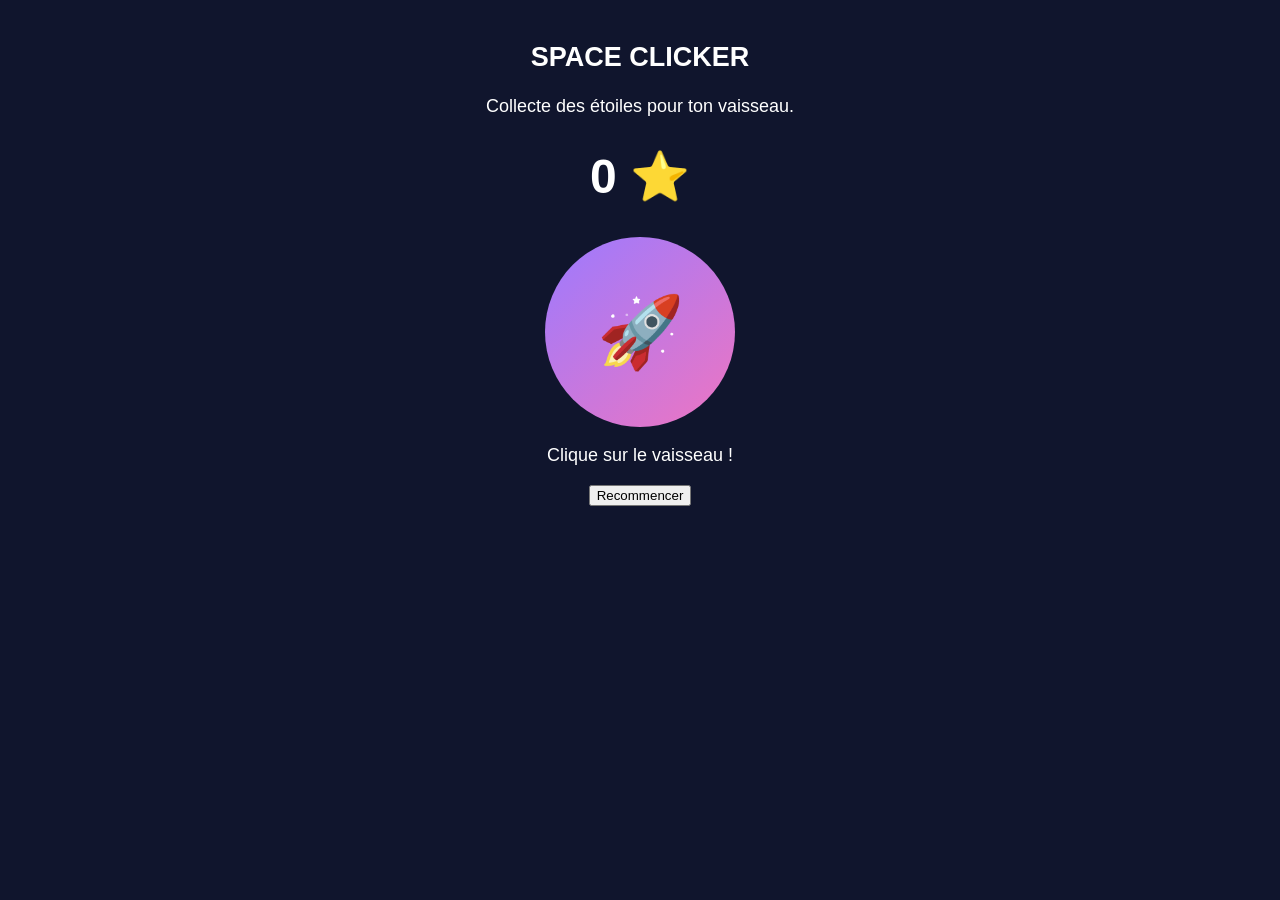
==== clicker.html @ bdd09182 "Add files via upload" ====
<!doctype html><html><meta name="viewport" content="width=device-width,initial-scale=1"><body style="margin:0;background:#10152d;color:white;font:18px Arial;text-align:center;padding:20px"><h2>SPACE CLICKER</h2><p>Collecte des étoiles pour ton vaisseau.</p><h1 id="score" style="font-size:48px">0 ⭐</h1><button id="tap" style="font-size:70px;width:190px;height:190px;border-radius:50%;background:linear-gradient(140deg,#9c7aff,#ee75c1);border:0">🚀</button><p>Clique sur le vaisseau !</p><button onclick="reset()">Recommencer</button><script>let n=0;const s=document.getElementById('score');document.getElementById('tap').onclick=()=>{n++;s.textContent=n+' ⭐'};function reset(){n=0;s.textContent='0 ⭐'}</script></body></html>
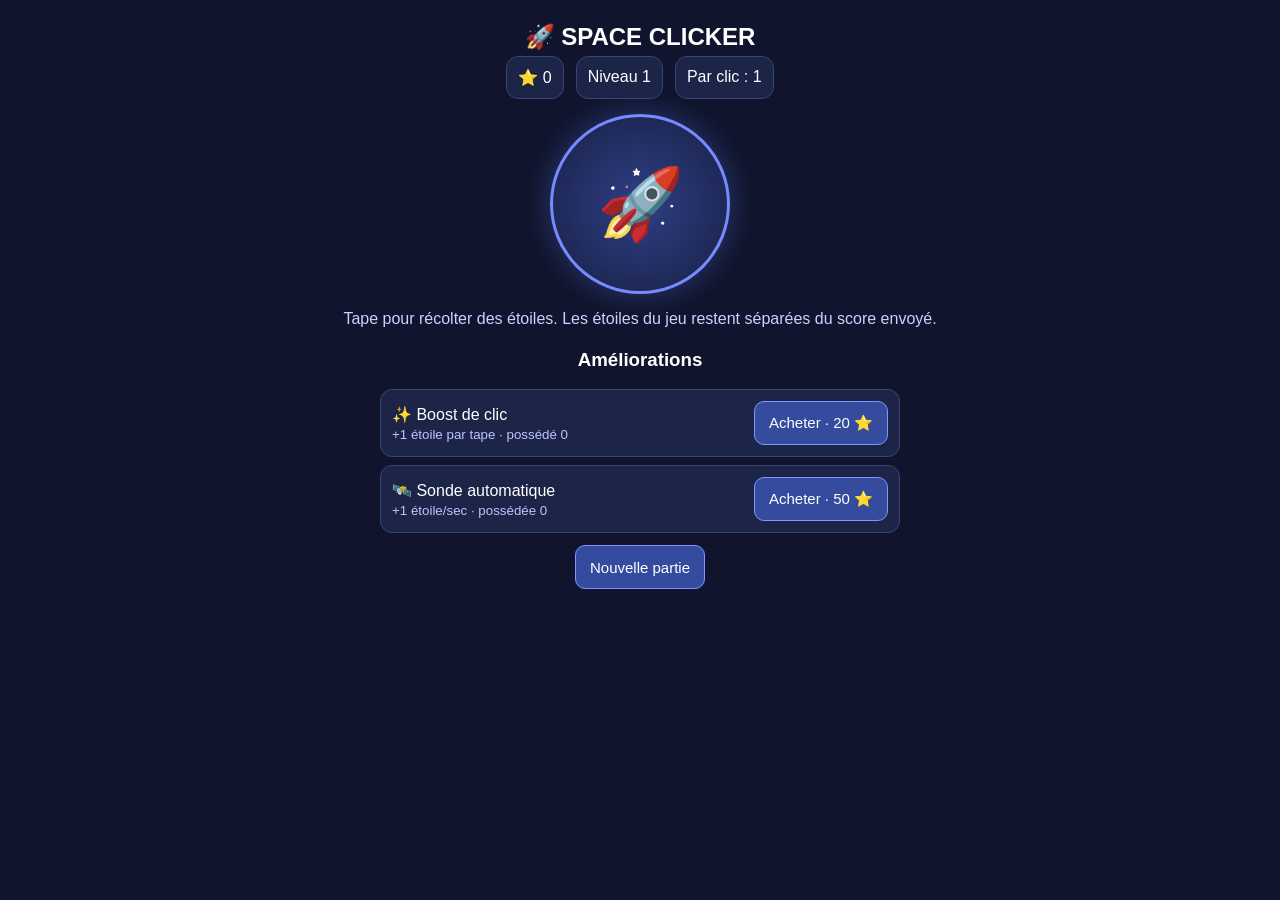
==== commit 945922f1: "Améliorer les jeux, sécuriser la soumission des scores et ajouter des commandes mobiles" ====
--- a/clicker.html
+++ b/clicker.html
@@ -1 +1,3 @@
-<!doctype html><html><meta name="viewport" content="width=device-width,initial-scale=1"><body style="margin:0;background:#10152d;color:white;font:18px Arial;text-align:center;padding:20px"><h2>SPACE CLICKER</h2><p>Collecte des étoiles pour ton vaisseau.</p><h1 id="score" style="font-size:48px">0 ⭐</h1><button id="tap" style="font-size:70px;width:190px;height:190px;border-radius:50%;background:linear-gradient(140deg,#9c7aff,#ee75c1);border:0">🚀</button><p>Clique sur le vaisseau !</p><button onclick="reset()">Recommencer</button><script>let n=0;const s=document.getElementById('score');document.getElementById('tap').onclick=()=>{n++;s.textContent=n+' ⭐'};function reset(){n=0;s.textContent='0 ⭐'}</script></body></html>+<!doctype html><html lang="fr"><head><meta charset="utf-8"><meta name="viewport" content="width=device-width,initial-scale=1,maximum-scale=1,user-scalable=no"><title>Space Clicker — EL GAME</title><style>*{box-sizing:border-box}body{margin:0;padding:18px;background:#10152d;color:white;font:16px Arial;text-align:center}h2{margin:5px}.stats{display:flex;justify-content:center;gap:12px;flex-wrap:wrap}.stats span,.shop article{background:#1c2447;border:1px solid #384477;border-radius:12px;padding:11px}.rocket{display:grid;place-items:center;margin:15px auto;width:min(55vw,180px);aspect-ratio:1;border:3px solid #768bff;border-radius:50%;background:radial-gradient(#303e85,#172044);font-size:70px;touch-action:manipulation;user-select:none;cursor:pointer;box-shadow:0 0 28px #687dff55}.rocket:active{transform:scale(.94)}button{min-height:44px;background:#354b9e;color:white;border:1px solid #8194ff;border-radius:10px;padding:10px 14px;font-size:15px;touch-action:manipulation}.shop{max-width:520px;margin:12px auto;display:grid;gap:8px}.shop article{display:flex;align-items:center;justify-content:space-between;gap:10px;text-align:left}.shop small{display:block;color:#bbc5ff;margin-top:3px}.message{min-height:20px;color:#cbd2ff}</style></head><body><h2>🚀 SPACE CLICKER</h2><div class="stats"><span id="stars">⭐ 0</span><span id="level">Niveau 1</span><span id="power">Par clic : 1</span></div><button id="tap" class="rocket" aria-label="Gagner des étoiles">🚀</button><p class="message" id="msg">Tape pour récolter des étoiles. Les étoiles du jeu restent séparées du score envoyé.</p><h3>Améliorations</h3><div id="shop" class="shop"></div><button id="reset">Nouvelle partie</button><script>
+let total=0,balance=0,clickPower=1,passive=0,level=1,clickLevel=0,autoLevel=0,saveTimer;const prices=()=>({click:Math.floor(20*Math.pow(1.7,clickLevel)),auto:Math.floor(50*Math.pow(1.8,autoLevel))});function render(){document.querySelector('#stars').textContent=`⭐ ${balance}`;document.querySelector('#level').textContent=`Niveau ${level}`;document.querySelector('#power').textContent=`Par clic : ${clickPower}`;const p=prices();document.querySelector('#shop').innerHTML=`<article><span>✨ Boost de clic<small>+1 étoile par tape · possédé ${clickLevel}</small></span><button data-buy="click">Acheter · ${p.click} ⭐</button></article><article><span>🛰️ Sonde automatique<small>+1 étoile/sec · possédée ${autoLevel}</small></span><button data-buy="auto">Acheter · ${p.auto} ⭐</button></article>`;document.querySelectorAll('[data-buy]').forEach(b=>b.onclick=()=>buy(b.dataset.buy))}function update(points){balance+=points;total+=points;const next=Math.floor(total/100)+1;if(next>level){level=next;document.querySelector('#msg').textContent=`Niveau ${level} atteint ! Bonus de niveau : ${level*5} ⭐`;balance+=level*5;total+=level*5}render();clearTimeout(saveTimer);saveTimer=setTimeout(report,1200)}function buy(which){const p=prices(),cost=p[which];if(balance<cost){document.querySelector('#msg').textContent='Pas assez d’étoiles pour cette amélioration.';return}balance-=cost;if(which==='click'){clickLevel++;clickPower++}else{autoLevel++;passive++}document.querySelector('#msg').textContent='Amélioration achetée !';render()}function report(){if(total>0)parent.postMessage({type:'el-game-score',game:'clicker',score:Math.min(total,1000000)},location.origin)}document.querySelector('#tap').onclick=()=>update(clickPower);document.querySelector('#reset').onclick=()=>{report();total=balance=0;clickPower=1;passive=level=clickLevel=autoLevel=0;level=1;render();document.querySelector('#msg').textContent='Nouvelle partie !'};setInterval(()=>{if(passive)update(passive)},1000);render();
+</script></body></html>
